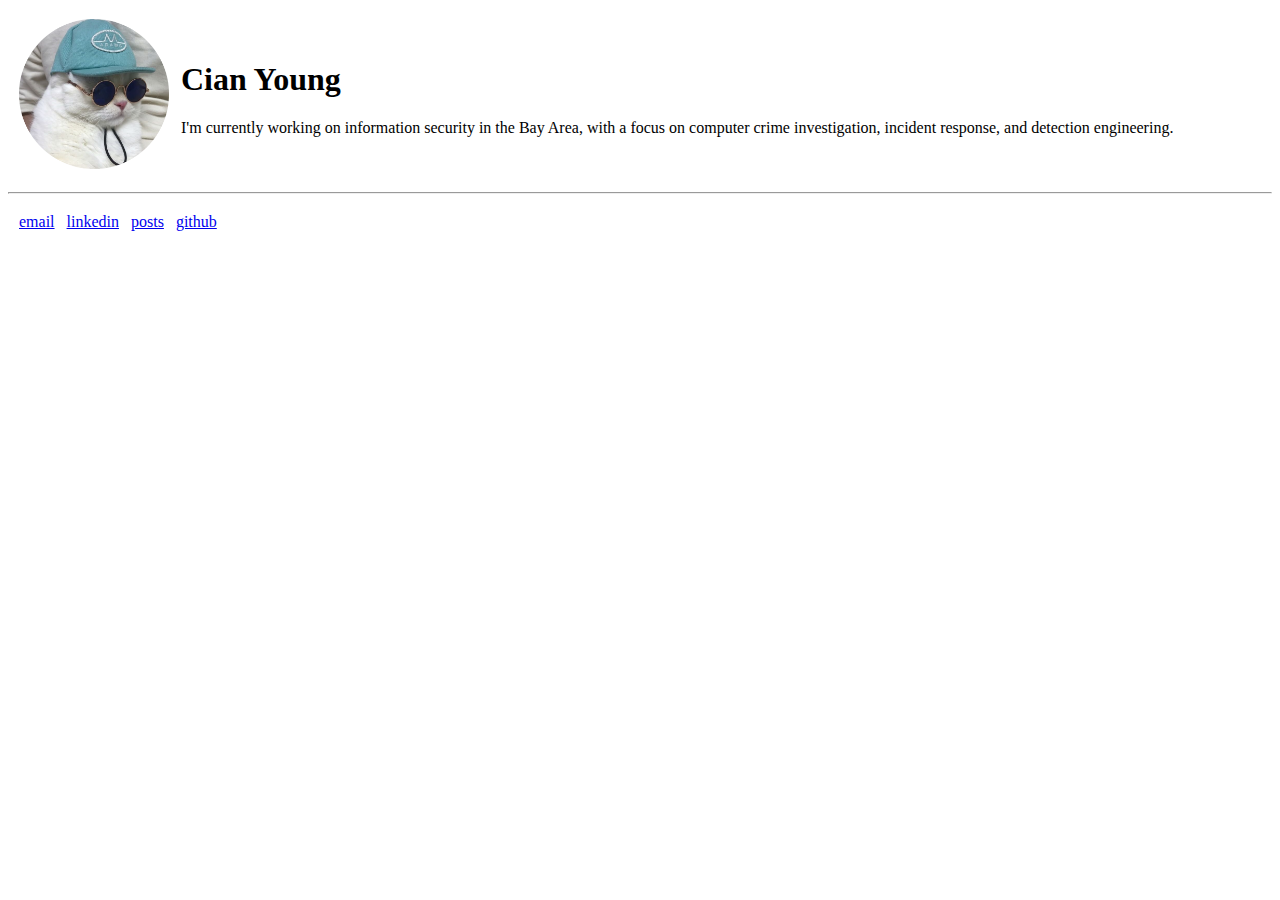
==== index.html @ af9d822b "UpdatesToHTMLandPosts" ====
<!DOCTYPE html>
<html lang="en" dir="ltr">
  <head>
    <meta charset="utf-8">
    <title>Cian Young's Personal Site</title>
  </head>
  <body>
    <table cellspacing="10" >
      <tr>
        <td> <img src="/images/cat.png" alt="Cian as a cat" width="150" height="150" ></td>
        <td>
          <h1>Cian Young</h1>
          <p>I'm currently working on information security in the Bay Area, with a focus on computer crime investigation, incident response, and detection engineering.</p>
        </td>
      </tr>
    </table>
<hr>
<table cellspacing=10>
  <tr>
    <td><a href="mailto:cyounge28@gmail.com">email</a></td>
    <td><a href="https://www.linkedin.com/in/cian-young-a5314281/">linkedin</a></td>
    <td><a href="posts.html">posts</a></td>
    <td><a href="https://github.com/cianyoung">github</a></td>
  </tr>
</table>
  </body>
</html>
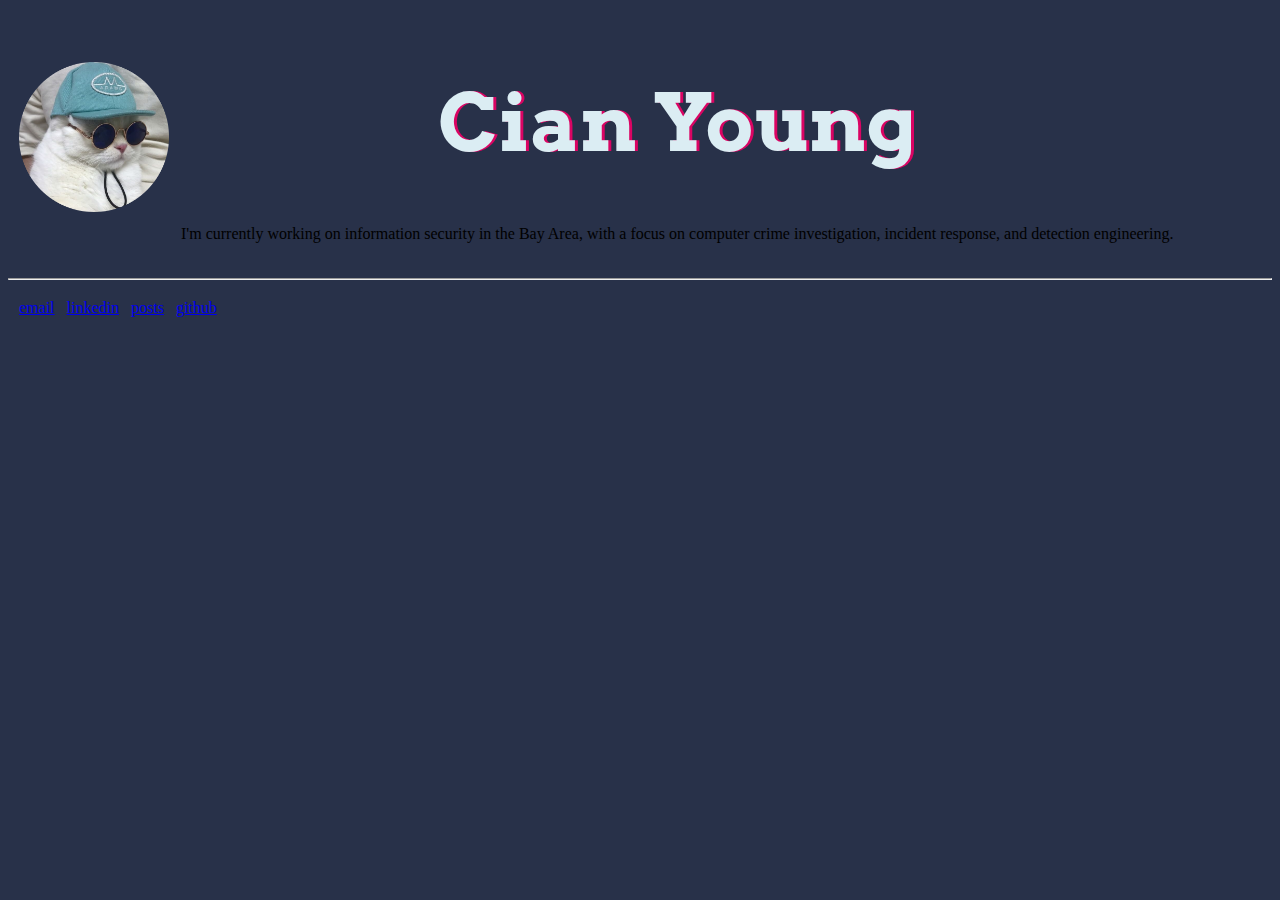
==== commit d77cc15b: "added css" ====
--- a/index.html
+++ b/index.html
@@ -1,27 +1,46 @@
 <!DOCTYPE html>
 <html lang="en" dir="ltr">
-  <head>
-    <meta charset="utf-8">
-    <title>Cian Young's Personal Site</title>
-  </head>
-  <body>
-    <table cellspacing="10" >
-      <tr>
-        <td> <img src="/images/cat.png" alt="Cian as a cat" width="150" height="150" ></td>
-        <td>
-          <h1>Cian Young</h1>
-          <p>I'm currently working on information security in the Bay Area, with a focus on computer crime investigation, incident response, and detection engineering.</p>
-        </td>
-      </tr>
-    </table>
-<hr>
-<table cellspacing=10>
-  <tr>
-    <td><a href="mailto:cyounge28@gmail.com">email</a></td>
-    <td><a href="https://www.linkedin.com/in/cian-young-a5314281/">linkedin</a></td>
-    <td><a href="posts.html">posts</a></td>
-    <td><a href="https://github.com/cianyoung">github</a></td>
-  </tr>
-</table>
-  </body>
+
+<head>
+  <!-- Global site tag (gtag.js) - Google Analytics -->
+  <script async src="https://www.googletagmanager.com/gtag/js?id=G-2B6M51W2NF"></script>
+  <script>
+    window.dataLayer = window.dataLayer || [];
+
+    function gtag() {
+      dataLayer.push(arguments);
+    }
+    gtag('js', new Date());
+
+    gtag('config', 'G-2B6M51W2NF');
+  </script>
+  <title>Cian Young</title>
+  <meta charset="utf-8">
+  <meta name="description" content="Cian Young's website! Cian is a security engineer focusing on digital forensics, incident response, and detection engineering.">
+  <meta name="viewport" content="width=device-width, initial-scale=1.0">
+  <link rel="stylesheet" href="styles.css">
+    <link href="https://fonts.googleapis.com/css?family=Arvo" rel="stylesheet">
+</head>
+
+<body>
+  <table cellspacing="10">
+    <tr>
+      <td> <img src="/images/cat.png" alt="Cian as a cat" width="150" height="150"></td>
+      <td>
+        <h1>Cian Young</h1>
+        <p>I'm currently working on information security in the Bay Area, with a focus on computer crime investigation, incident response, and detection engineering.</p>
+      </td>
+    </tr>
+  </table>
+  <hr>
+  <table cellspacing=10>
+    <tr>
+      <td><a href="mailto:cianjpyoung@gmail.com">email</a></td>
+      <td><a href="https://www.linkedin.com/in/cian-young-a5314281/">linkedin</a></td>
+      <td><a href="posts.html">posts</a></td>
+      <td><a href="https://github.com/cianyoung">github</a></td>
+    </tr>
+  </table>
+</body>
+
 </html>
--- a/styles.css
+++ b/styles.css
@@ -0,0 +1,12 @@
+body {
+  text-align: center;
+  background-color: #283149;
+}
+
+h1 {
+  font-size: 5rem;
+  color: #DBEDF3;
+  font-family: "Arvo", cursive;
+  text-shadow: 3px 0 #DA0463;
+
+}
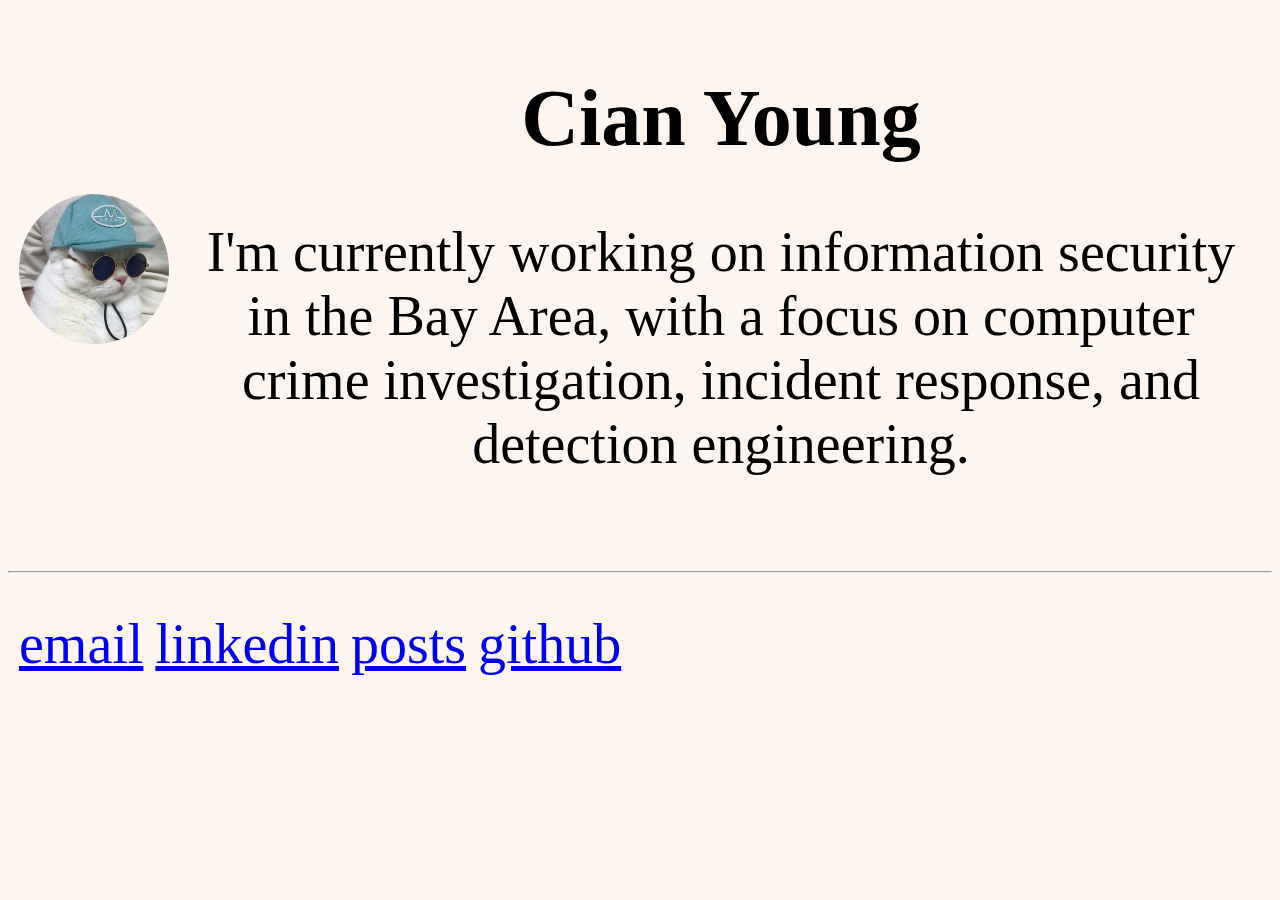
==== commit d0933b55: "background colour update x 2" ====
--- a/index.html
+++ b/index.html
@@ -18,8 +18,8 @@
   <meta charset="utf-8">
   <meta name="description" content="Cian Young's website! Cian is a security engineer focusing on digital forensics, incident response, and detection engineering.">
   <meta name="viewport" content="width=device-width, initial-scale=1.0">
+  <link href="https://fonts.googleapis.com/css?family=Arvo" rel="stylesheet">
   <link rel="stylesheet" href="styles.css">
-    <link href="https://fonts.googleapis.com/css?family=Arvo" rel="stylesheet">
 </head>
 
 <body>
--- a/styles.css
+++ b/styles.css
@@ -1,12 +1,10 @@
 body {
   text-align: center;
-  background-color: #283149;
+  background-color: #FDF6F0;
+  font-size: 3.5em;
 }
 
 h1 {
   font-size: 5rem;
-  color: #DBEDF3;
-  font-family: "Arvo", cursive;
-  text-shadow: 3px 0 #DA0463;
 
 }
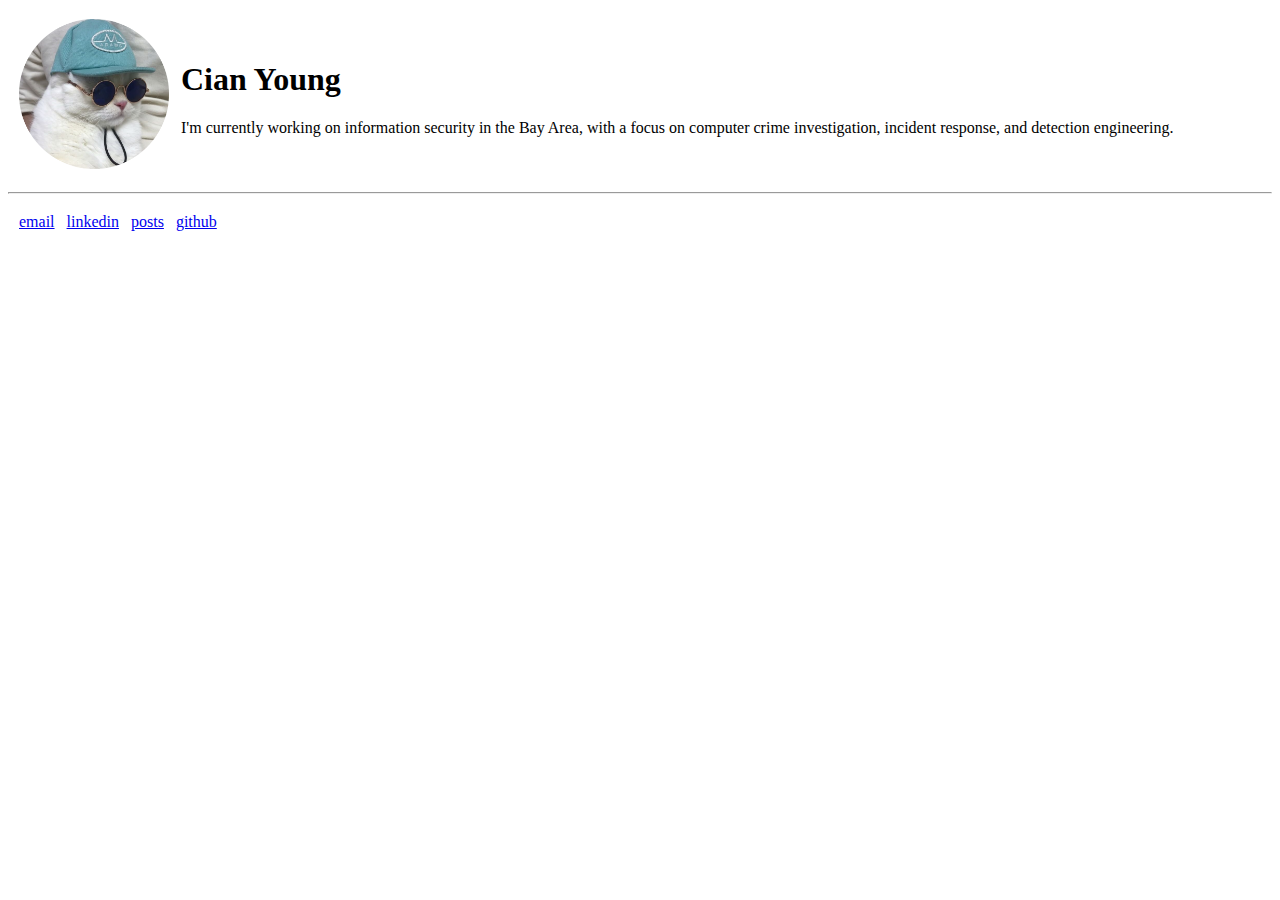
==== commit c4d49214: "fix style sheet locally" ====
--- a/index.html
+++ b/index.html
@@ -19,7 +19,7 @@
   <meta name="description" content="Cian Young's website! Cian is a security engineer focusing on digital forensics, incident response, and detection engineering.">
   <meta name="viewport" content="width=device-width, initial-scale=1.0">
   <link href="https://fonts.googleapis.com/css?family=Arvo" rel="stylesheet">
-  <link rel="stylesheet" href="styles.css">
+  <!-- <link rel="stylesheet" href="styles.css"> -->
 </head>
 
 <body>
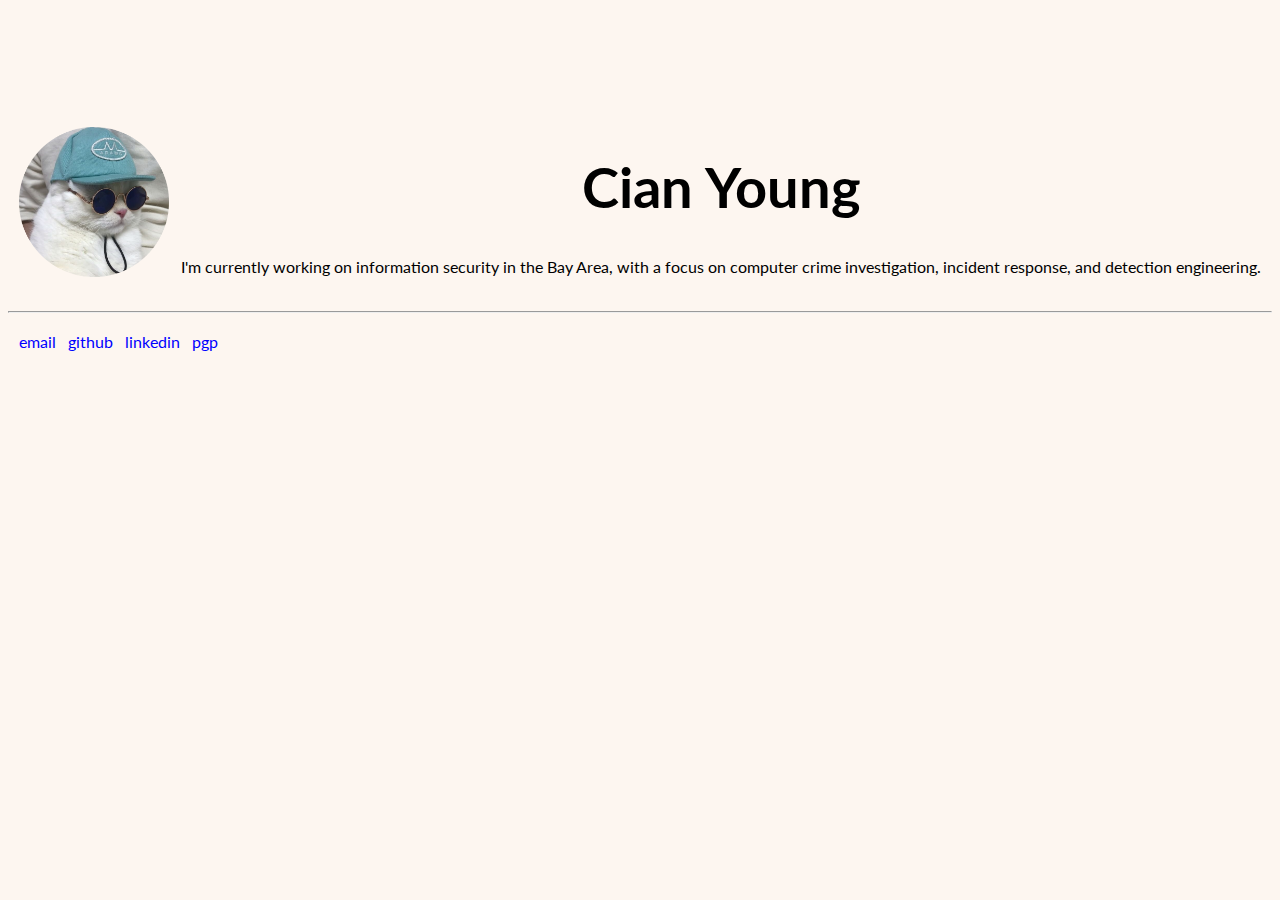
==== commit e116457c: "added pgp, cleaned styles.css and index.html" ====
--- a/index.html
+++ b/index.html
@@ -16,16 +16,16 @@
   </script>
   <title>Cian Young</title>
   <meta charset="utf-8">
-  <meta name="description" content="Cian Young's website! Cian is a security engineer focusing on digital forensics, incident response, and detection engineering.">
+  <meta name="description" content="Cian Young's website! Cian is a security engineer focused on digital forensics, incident response, and detection engineering.">
   <meta name="viewport" content="width=device-width, initial-scale=1.0">
-  <link href="https://fonts.googleapis.com/css?family=Arvo" rel="stylesheet">
-  <!-- <link rel="stylesheet" href="styles.css"> -->
+  <link href="https://fonts.googleapis.com/css2?family=Lato:wght@300&display=swap" rel="stylesheet">
+  <link rel="stylesheet" href="styles.css">
 </head>
 
 <body>
   <table cellspacing="10">
     <tr>
-      <td> <img src="/images/cat.png" alt="Cian as a cat" width="150" height="150"></td>
+      <td> <img src="images/cat.png" alt="Cian as a cat" width="150" height="150"></td>
       <td>
         <h1>Cian Young</h1>
         <p>I'm currently working on information security in the Bay Area, with a focus on computer crime investigation, incident response, and detection engineering.</p>
@@ -34,11 +34,12 @@
   </table>
   <hr>
   <table cellspacing=10>
-    <tr>
+    <tr id="links">
       <td><a href="mailto:cianjpyoung@gmail.com">email</a></td>
+      <td><a href="https://github.com/cianyoung">github</a></td>
       <td><a href="https://www.linkedin.com/in/cian-young-a5314281/">linkedin</a></td>
-      <td><a href="posts.html">posts</a></td>
-      <td><a href="https://github.com/cianyoung">github</a></td>
+      <td><a href="pgp.pub.asc">pgp</a></td>
+      <!-- <td><a href="posts.html">posts</a></td> -->
     </tr>
   </table>
 </body>
--- a/styles.css
+++ b/styles.css
@@ -1,10 +1,24 @@
 body {
   text-align: center;
   background-color: #FDF6F0;
-  font-size: 3.5em;
+  font-size: 1em;
+  font-family: 'Lato', sans-serif;
+  padding-top: 6em;
 }
 
 h1 {
-  font-size: 5rem;
+  font-size: 3.5rem;
+}
 
+tr#links {
+  font-size: 1em;
 }
+
+a {
+  text-decoration: none;
+  color: blue;
+}
+
+a:hover {
+    color: green;
+}
